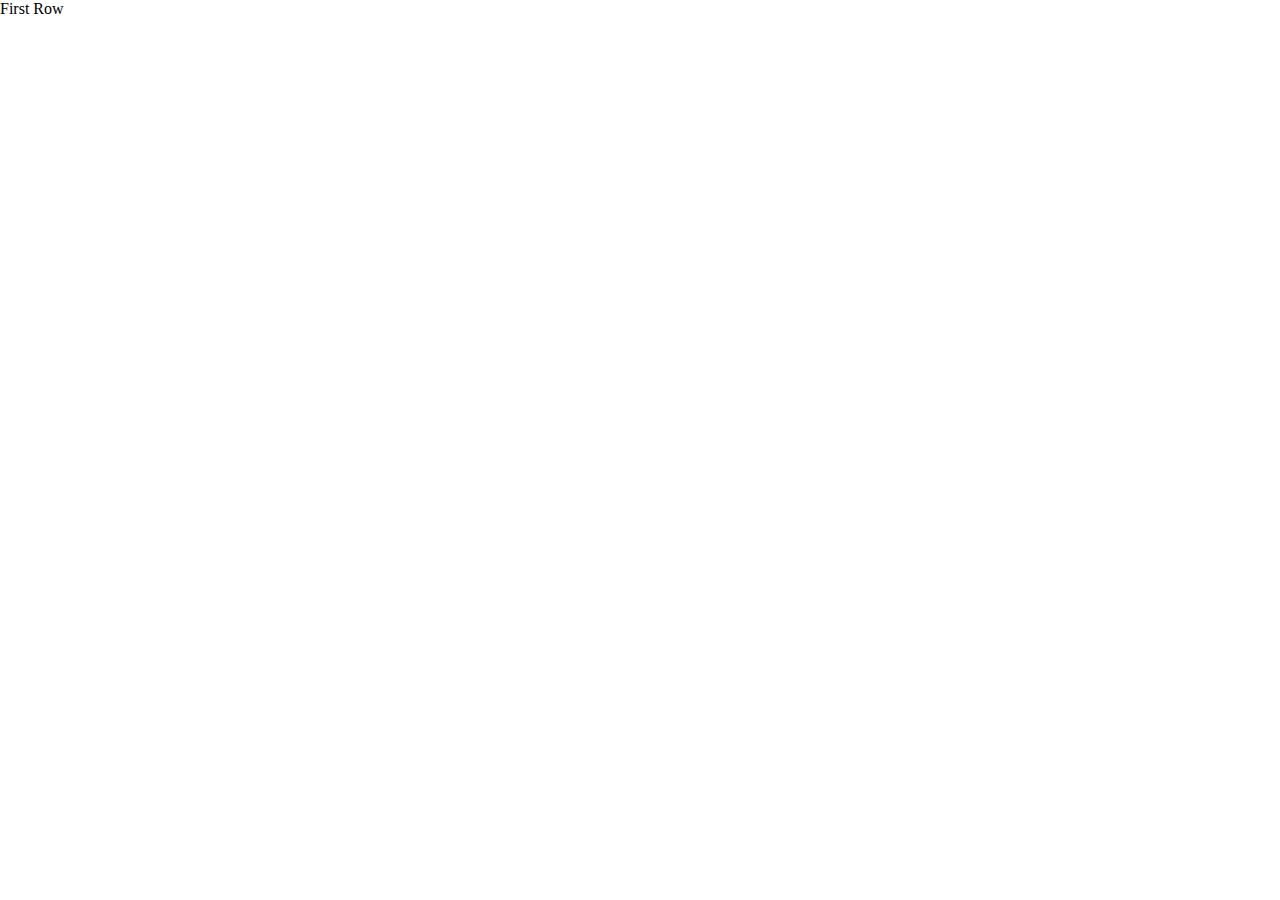
==== Web_fundamentals/HTML/Homework_Learn_Platform/GitHub_Blocks/index.html @ c8f39be7 "updated assignments" ====
<!DOCTYPE html>
<html lang="en">
<head>
    <meta charset="UTF-8">
    <meta http-equiv="X-UA-Compatible" content="IE=edge">
    <meta name="viewport" content="width=device-width, initial-scale=1.0">
    <link rel="stylesheet" href="./style.css">
    <title>GitHub Blocks</title>
</head>
<body>
    <div class="row_1">First Row</div>
        <img src="" alt="">
</body>
</html>
---- Web_fundamentals/HTML/Homework_Learn_Platform/GitHub_Blocks/style.css ----
* {
    margin: 0;
    padding: 0;
    box-sizing: border-box;
}
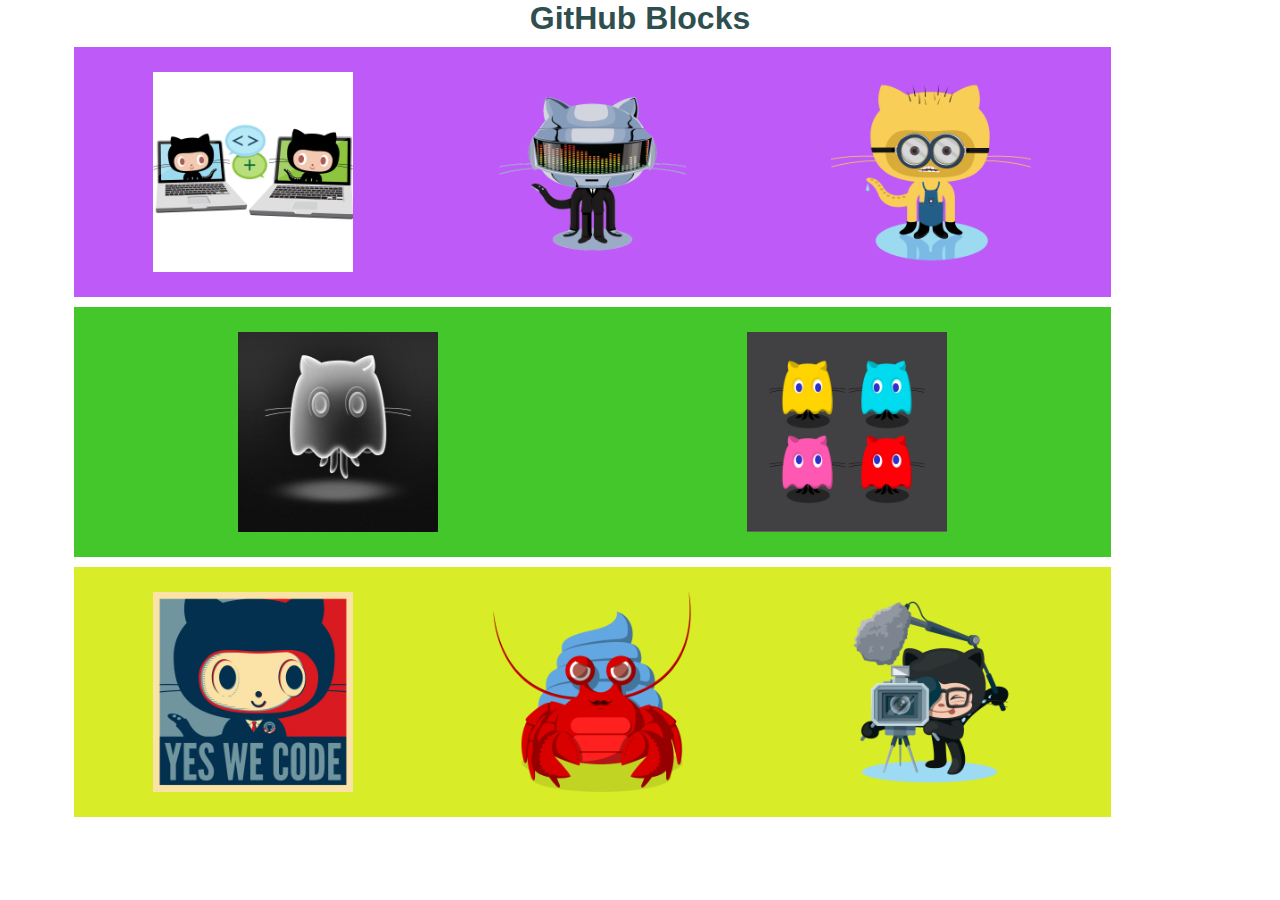
==== commit 2c3678b1: "Update" ====
--- a/Web_fundamentals/HTML/Homework_Learn_Platform/GitHub_Blocks/index.html
+++ b/Web_fundamentals/HTML/Homework_Learn_Platform/GitHub_Blocks/index.html
@@ -8,7 +8,22 @@
     <title>GitHub Blocks</title>
 </head>
 <body>
-    <div class="row_1">First Row</div>
-        <img src="" alt="">
+    <h1>GitHub Blocks</h1>
+        <div class="container">      
+            <div class="row1 flex1">
+                <img class="size" src="./images/collabocats.jpg" alt="Collabo Cats">
+                <img class="size" src="./images/daftpunktocat-thomas.gif" alt="Daft Cat">
+                <img class="size" src="./images/minion.png" alt="Minion Cat">
+            </div>
+            <div class="row2 flex2">
+                <img class="size" src="./images/spectrocat.jpg" alt="Spectro Cat">
+                <img class="size" src="./images/pacman-ghosts.jpg" alt="Pacman Ghost">
+            </div>
+            <div class="row3 flex1">
+                <img class="size" src="./images/baracktocat.jpg" alt="Barack Cat">
+                <img class="size" src="./images/herme-t-crabb.png" alt="Herme T Crabb Cat">
+                <img class="size" src="./images/filmtocat.png" alt="Film Tocat">
+            </div>
+        </div>    
 </body>
 </html>--- a/Web_fundamentals/HTML/Homework_Learn_Platform/GitHub_Blocks/style.css
+++ b/Web_fundamentals/HTML/Homework_Learn_Platform/GitHub_Blocks/style.css
@@ -3,3 +3,52 @@
     padding: 0;
     box-sizing: border-box;
 }
+h1 {
+    font-family: 'Franklin Gothic Medium', 'Arial Narrow', Arial, sans-serif ;
+    color: darkslategrey;
+    text-align: center;
+}
+
+.container {
+    width: 90%;
+    margin: 0px auto;
+}
+.flex1 {
+    display: flex;
+    align-items: center;
+    justify-content: space-around; 
+}
+.flex2 {
+    display: flex;
+    align-items: center;
+    justify-content: space-around; 
+}
+
+.size {
+    width: 200px;
+    height: auto;
+}
+
+.row1 {
+    background-color: #be5af8;
+    width: 90%;
+    min-height: 250px;
+    padding: 10px;
+    margin: 10px;
+}
+
+.row2 {
+    background-color: #44c72a;
+    width: 90%;
+    min-height: 250px;
+    padding: 10px;
+    margin: 10px;
+}
+
+.row3 {
+    background-color: #d9ec28;
+    width: 90%;
+    min-height: 250px;
+    padding: 10px;
+    margin: 10px;
+} 